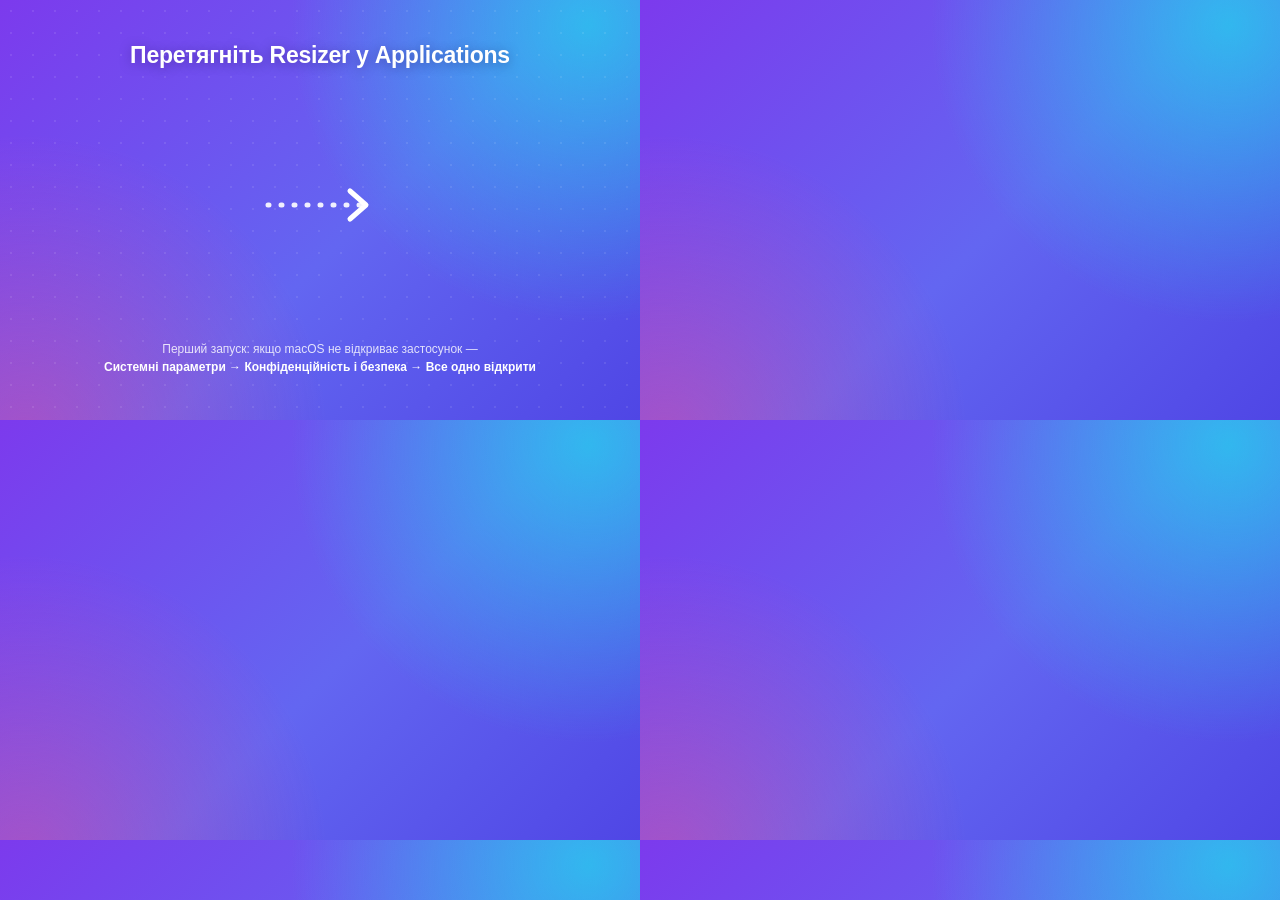
==== macos/dmg/background.html @ 258954b7 "Add DMG installer with gradient background - macos/make-dmg.sh builds dist/Resizer.dmg via dmgbuild " ====
<!doctype html>
<!-- Source of background.tiff for the DMG window (640x420). Rebuild: macos/dmg/render-background.sh
     Icons are placed by make-dmg.sh at (170, 205) and (470, 205); keep the label areas mid-tone so
     Finder's black (light mode) and white (dark mode) labels both stay readable. -->
<html>
<head>
<meta charset="utf-8">
<style>
  html, body { margin: 0; width: 640px; height: 420px; overflow: hidden; }
  body {
    font-family: -apple-system, "SF Pro Display", "Helvetica Neue", sans-serif; color: #fff;
    background:
      radial-gradient(circle at 92% 6%, rgba(34, 211, 238, .75), transparent 42%),
      radial-gradient(circle at 4% 104%, rgba(236, 72, 153, .45), transparent 40%),
      linear-gradient(135deg, #7c3aed 0%, #6366f1 55%, #4f46e5 100%);
    position: relative;
  }
  body::after {
    content: ""; position: absolute; inset: 0;
    background-image: radial-gradient(rgba(255, 255, 255, .09) 1px, transparent 1px);
    background-size: 22px 22px;
  }
  h1 {
    position: absolute; top: 42px; left: 0; right: 0; margin: 0; text-align: center;
    font-size: 23px; font-weight: 600; letter-spacing: -.01em; text-shadow: 0 2px 12px rgba(30, 10, 80, .35);
  }
  .arrow { position: absolute; left: 262px; top: 181px; width: 116px; height: 48px; }
  .hint {
    position: absolute; bottom: 44px; left: 40px; right: 40px; text-align: center;
    font-size: 12px; line-height: 1.45; color: rgba(255, 255, 255, .82);
  }
  .hint b { font-weight: 600; color: #fff; }
</style>
</head>
<body>
  <h1>Перетягніть Resizer у Applications</h1>
  <svg class="arrow" viewBox="0 0 116 48" fill="none" stroke="#fff" stroke-linecap="round" stroke-linejoin="round">
    <path d="M6 24h94" stroke-width="5" stroke-dasharray="1 12" opacity=".9"/>
    <path d="M88 10l16 14-16 14" stroke-width="5"/>
  </svg>
  <div class="hint">Перший запуск: якщо macOS не відкриває застосунок —<br>
    <b>Системні параметри → Конфіденційність і безпека → Все одно відкрити</b></div>
</body>
</html>
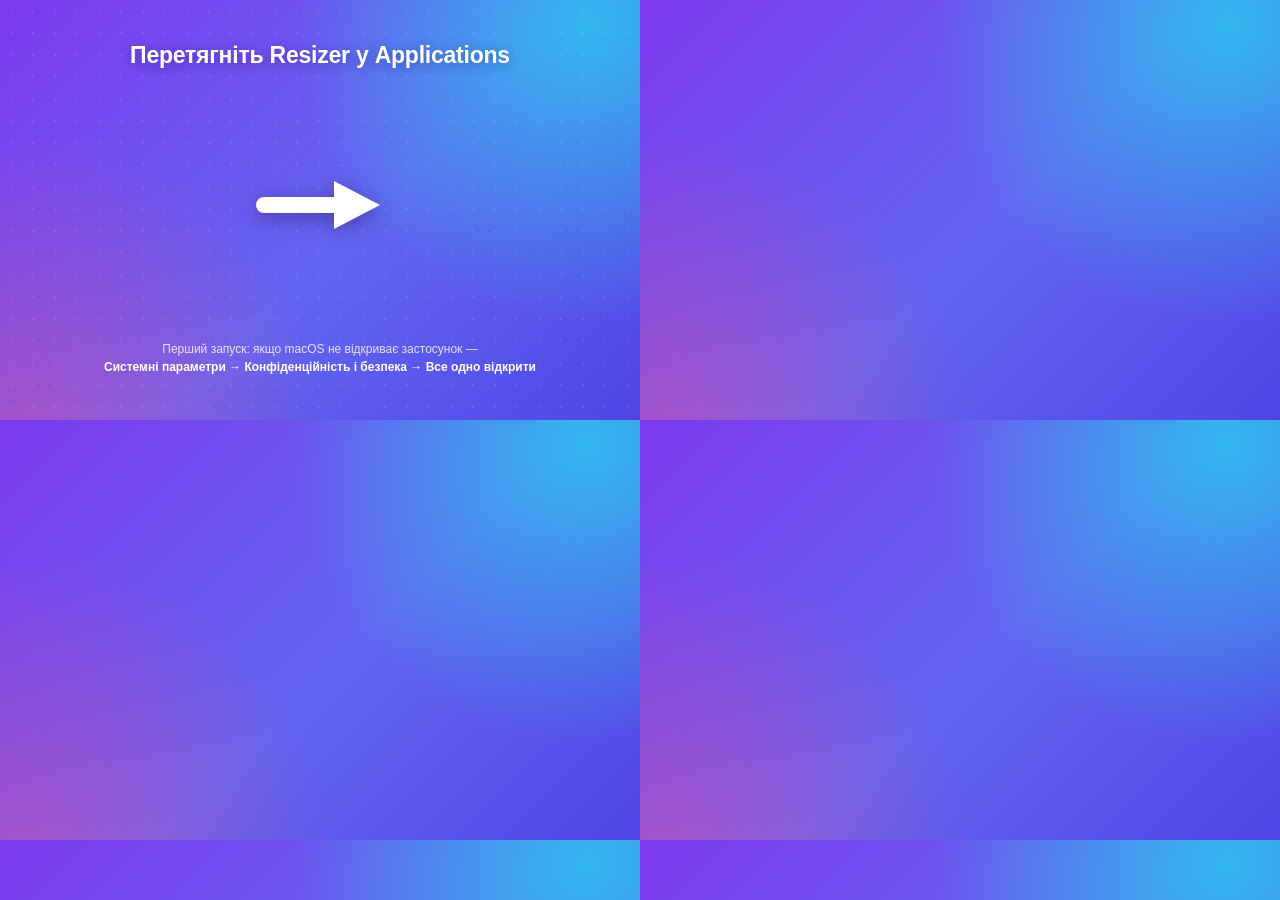
==== commit c1fe557f: "Add logo, end packshot and 9:16 output; fix DMG background on macOS 26 - 9:16 is a fourth output for" ====
--- a/macos/dmg/background.html
+++ b/macos/dmg/background.html
@@ -24,7 +24,10 @@
     position: absolute; top: 42px; left: 0; right: 0; margin: 0; text-align: center;
     font-size: 23px; font-weight: 600; letter-spacing: -.01em; text-shadow: 0 2px 12px rgba(30, 10, 80, .35);
   }
-  .arrow { position: absolute; left: 262px; top: 181px; width: 116px; height: 48px; }
+  .arrow {
+    position: absolute; left: 256px; top: 173px; width: 128px; height: 64px;
+    filter: drop-shadow(0 4px 10px rgba(30, 10, 80, .45));
+  }
   .hint {
     position: absolute; bottom: 44px; left: 40px; right: 40px; text-align: center;
     font-size: 12px; line-height: 1.45; color: rgba(255, 255, 255, .82);
@@ -34,9 +37,9 @@
 </head>
 <body>
   <h1>Перетягніть Resizer у Applications</h1>
-  <svg class="arrow" viewBox="0 0 116 48" fill="none" stroke="#fff" stroke-linecap="round" stroke-linejoin="round">
-    <path d="M6 24h94" stroke-width="5" stroke-dasharray="1 12" opacity=".9"/>
-    <path d="M88 10l16 14-16 14" stroke-width="5"/>
+  <!-- Solid arrow between the icons: drag Resizer (left) onto Applications (right). -->
+  <svg class="arrow" viewBox="0 0 128 64">
+    <path d="M8 24h70V8l46 24-46 24V40H8a8 8 0 0 1-8-8a8 8 0 0 1 8-8z" fill="#fff"/>
   </svg>
   <div class="hint">Перший запуск: якщо macOS не відкриває застосунок —<br>
     <b>Системні параметри → Конфіденційність і безпека → Все одно відкрити</b></div>
